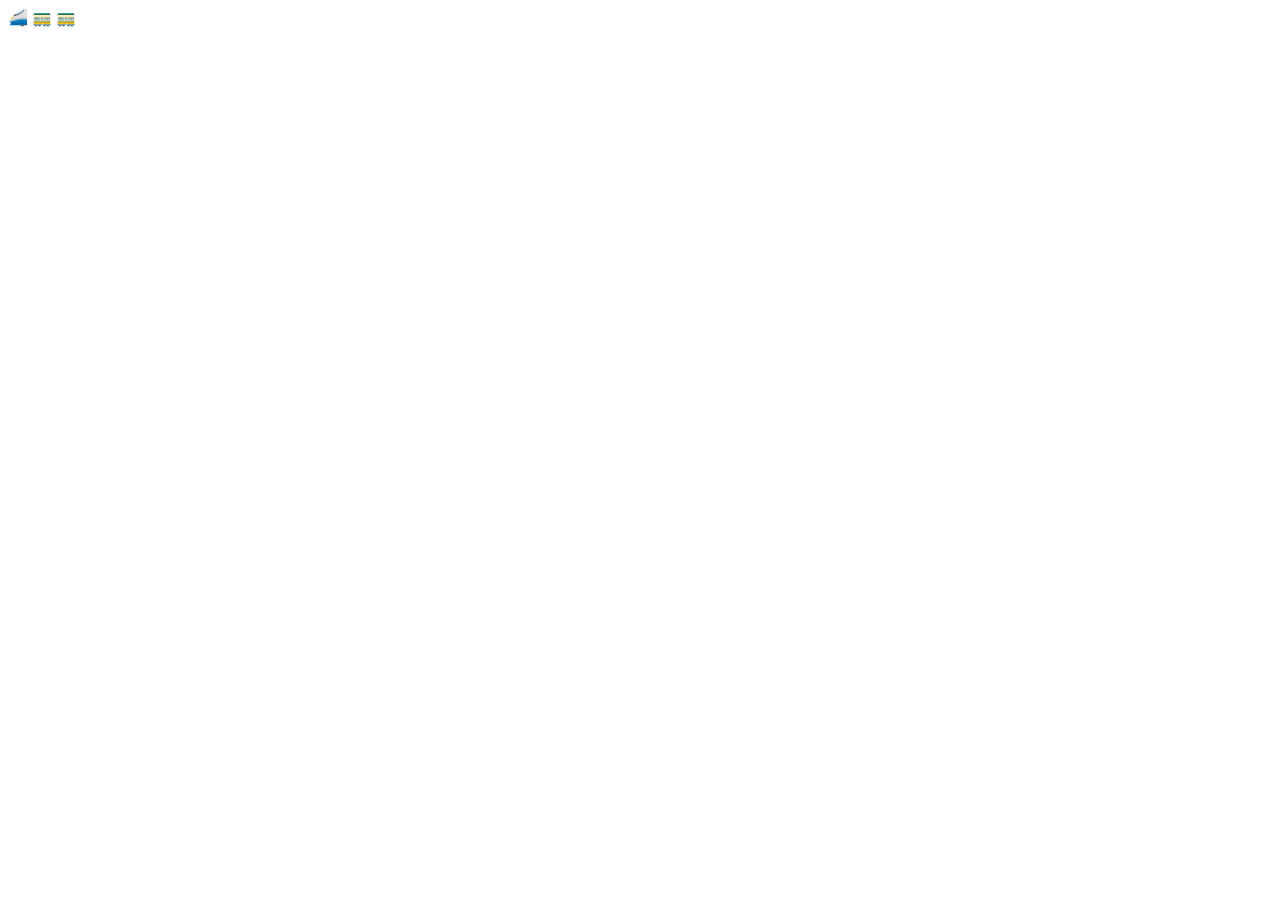
==== index.html @ d97aba08 "Update index.html" ====
<!DOCTYPE html>
<html>
    <head>
        <meta charset="UTF-8">
        <title>Emoji Scene</title>
        <meta name="viewport" content="width=device-width, initial-scale=1">

        <!-- CSS Here -->
        <link rel="stylesheet" type="text/css" href="styles.css">

        <!-- JS Scripts Here -->
        <script src="script.js"></script>
    </head>
    <body>
        <p>&#128644;</p>
        <p>&#128643;</p>
        <p>&#128643;</p>
    </body>
</html>
---- styles.css ----
body p {
    display: inline;
}
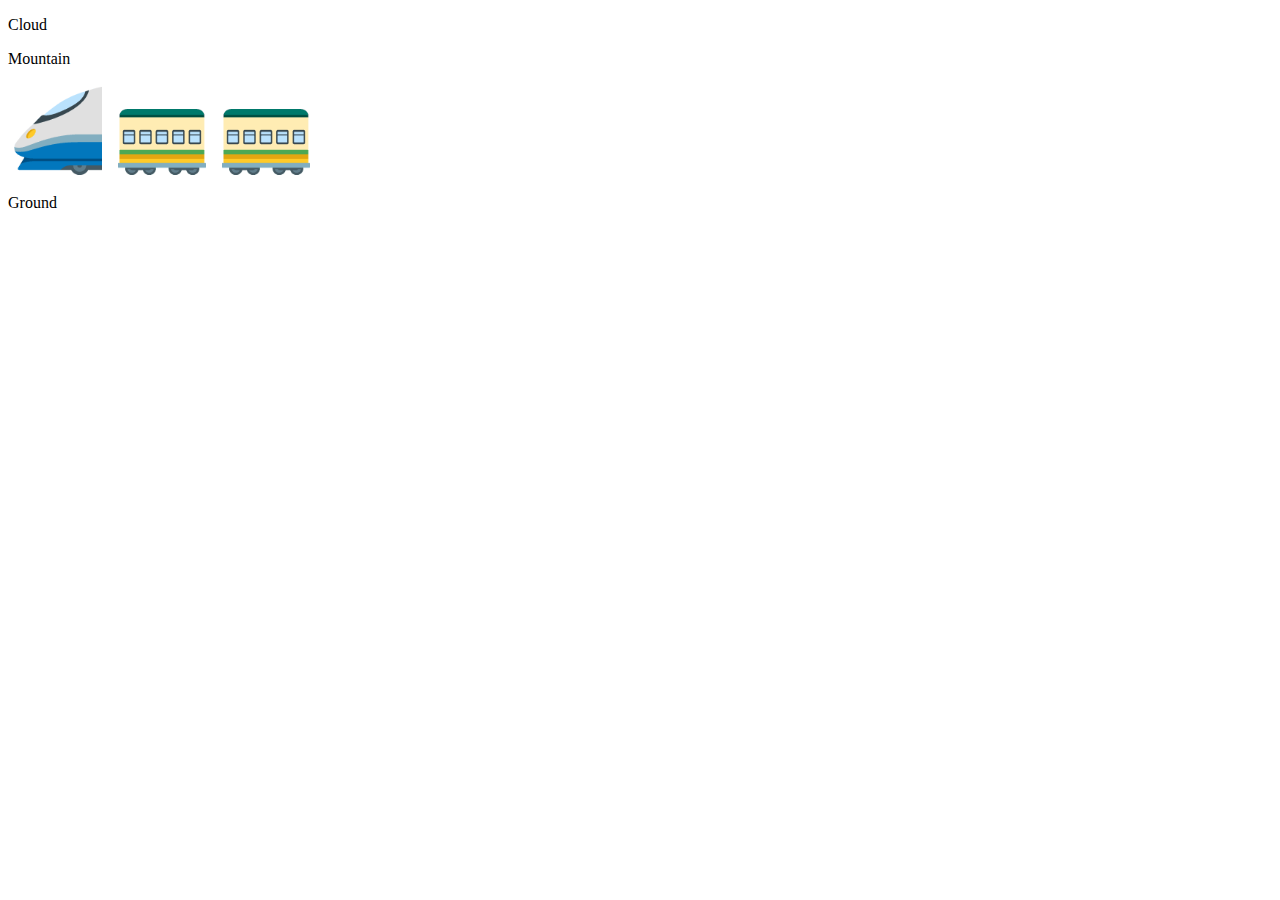
==== commit 628f9fae: "Starting Things Up" ====
--- a/index.html
+++ b/index.html
@@ -8,12 +8,24 @@
         <!-- CSS Here -->
         <link rel="stylesheet" type="text/css" href="styles.css">
 
-        <!-- JS Scripts Here -->
+        <!-- JS Script Here -->
         <script src="script.js"></script>
+
+        <!-- JS Library Here -->
+        <script src="https://cdn.jsdelivr.net/npm/gsap@3.12.7/dist/gsap.min.js"></script>
     </head>
     <body>
-        <p>&#128644;</p>
-        <p>&#128643;</p>
-        <p>&#128643;</p>
+        <div>
+            <p>Cloud</p>
+        </div>
+        <div>
+            <p>Mountain</p>
+        </div>
+        <div class="trainThing">
+            <span id="train">&#128644;</span>
+            <span id="train">&#128643;</span>
+            <span id="train">&#128643;</span>
+        </div>
+        <p>Ground</p>
     </body>
 </html>--- a/styles.css
+++ b/styles.css
@@ -1,3 +1,4 @@
-body p {
+body div.trainThing span {
     display: inline;
+    font-size: 500%;
 }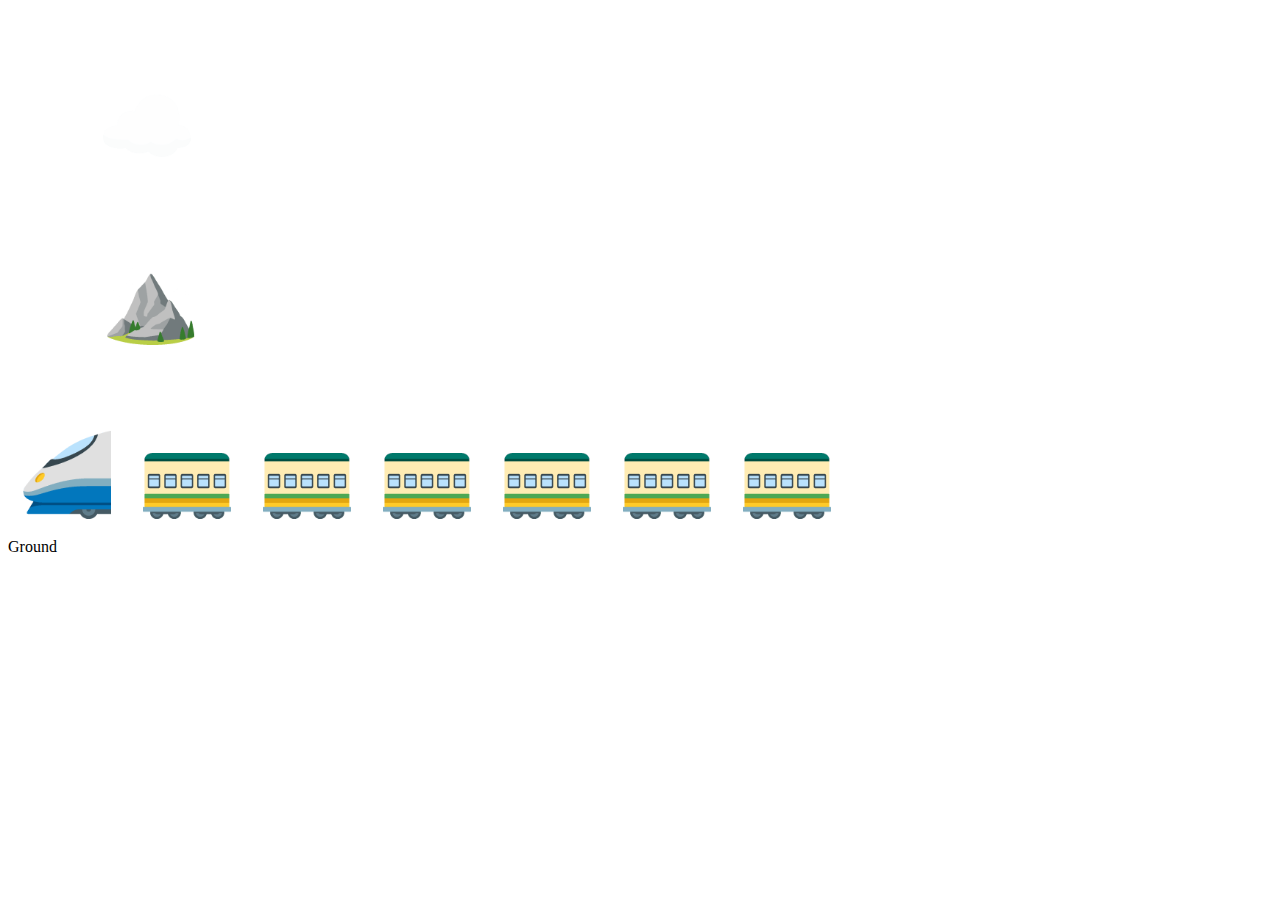
==== commit 4e73ca7d: "MAJOR Changes" ====
--- a/index.html
+++ b/index.html
@@ -16,15 +16,17 @@
     </head>
     <body>
         <div>
-            <p>Cloud</p>
+            <p class="cloudThing">☁️</p>
         </div>
-        <div>
-            <p>Mountain</p>
-        </div>
+        <p class="mountainThing">⛰️</p>
         <div class="trainThing">
-            <span id="train">&#128644;</span>
-            <span id="train">&#128643;</span>
-            <span id="train">&#128643;</span>
+            <span>🚄</span>
+            <span>🚃</span>
+            <span>🚃</span>
+            <span>🚃</span>
+            <span>🚃</span>
+            <span>🚃</span>
+            <span>🚃</span>
         </div>
         <p>Ground</p>
     </body>
--- a/styles.css
+++ b/styles.css
@@ -1,4 +1,14 @@
-body div.trainThing span {
-    display: inline;
+.trainThing {
+    /* span already makes the element an inline element */
+    font-size: 500%;
+}
+
+.mountainThing {
+    /* span already makes the element an inline element */
+    font-size: 500%;
+}
+
+.cloudThing {
+    /* span already makes the element an inline element */
     font-size: 500%;
 }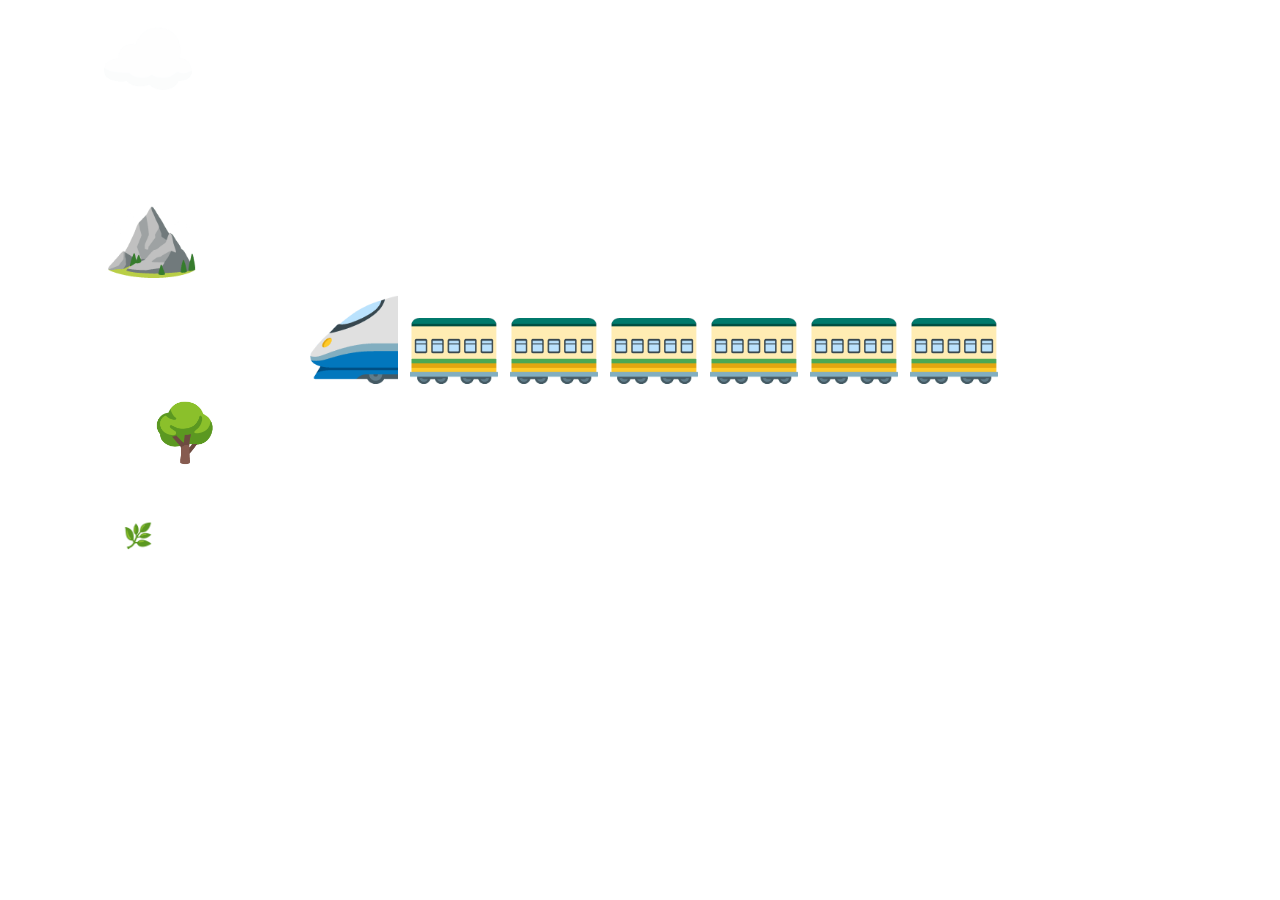
==== commit 29153bb3: "Things Looking Good" ====
--- a/index.html
+++ b/index.html
@@ -2,7 +2,7 @@
 <html>
     <head>
         <meta charset="UTF-8">
-        <title>Emoji Scene</title>
+        <title>A Train on a Page</title>
         <meta name="viewport" content="width=device-width, initial-scale=1">
 
         <!-- CSS Here -->
@@ -15,10 +15,10 @@
         <script src="https://cdn.jsdelivr.net/npm/gsap@3.12.7/dist/gsap.min.js"></script>
     </head>
     <body>
-        <div>
-            <p class="cloudThing">☁️</p>
-        </div>
+        <p class="cloudThing">☁️</p>
+
         <p class="mountainThing">⛰️</p>
+
         <div class="trainThing">
             <span>🚄</span>
             <span>🚃</span>
@@ -28,6 +28,7 @@
             <span>🚃</span>
             <span>🚃</span>
         </div>
-        <p>Ground</p>
+        <p class="treeThing">🌳</p>
+        <p class="grassThing">🌿</p>
     </body>
 </html>--- a/styles.css
+++ b/styles.css
@@ -1,14 +1,30 @@
 .trainThing {
     /* span already makes the element an inline element */
     font-size: 500%;
+    display: flex;
+    justify-content: center;
+    white-space: nowrap;
+    width: 100%;
 }
 
 .mountainThing {
     /* span already makes the element an inline element */
     font-size: 500%;
+    margin-top: 1%;
+    margin-bottom: 1%;
 }
 
 .cloudThing {
     /* span already makes the element an inline element */
     font-size: 500%;
+    margin-top: 1%;
+}
+
+.treeThing {
+    font-size: 350%;
+    margin-top: 1%;
+}
+
+.grassThing {
+    font-size: 150%;
 }